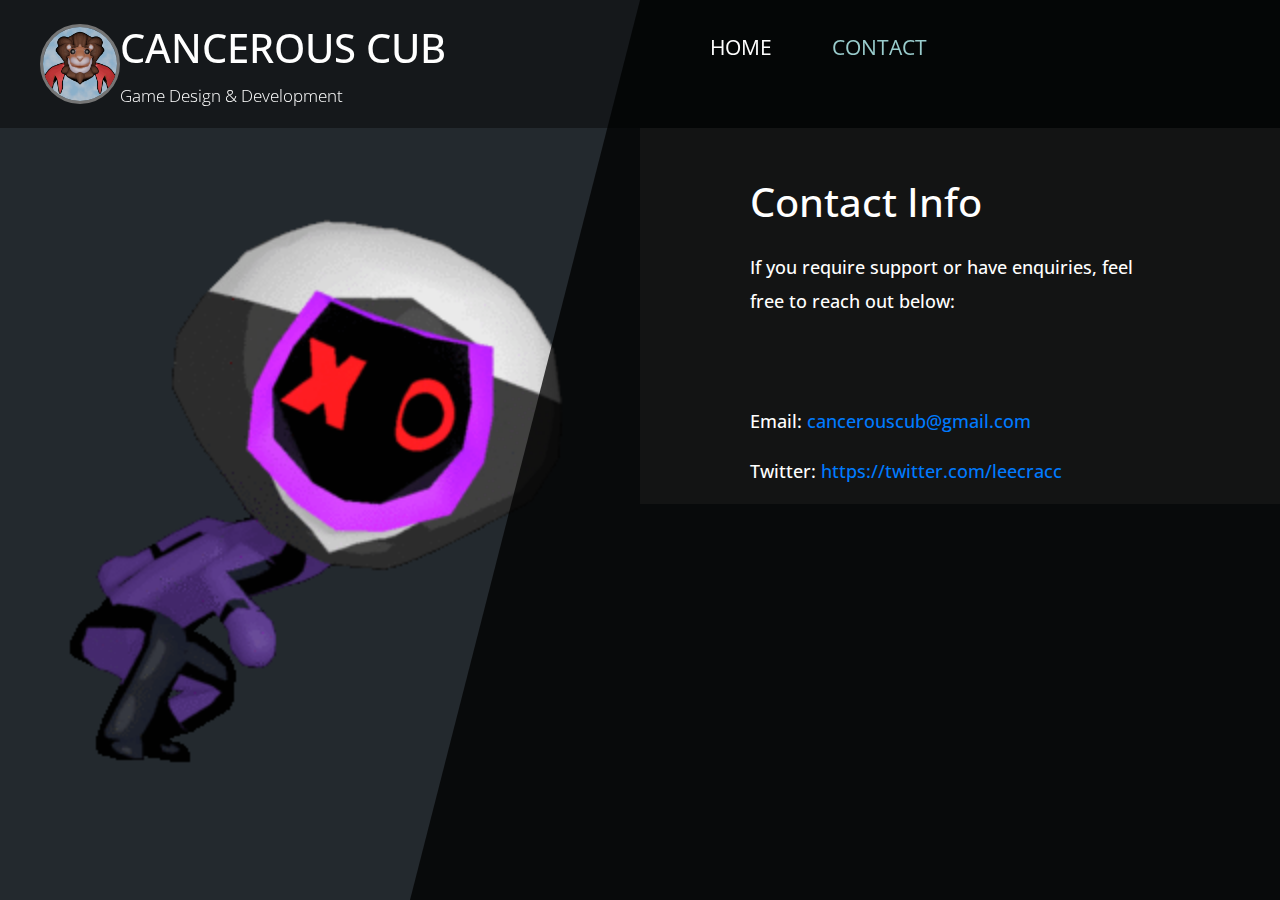
==== contact.html @ 7f6781f4 "Website push" ====
<!DOCTYPE html>
<html lang="en">

<head>
    <meta charset="UTF-8">
    <meta name="viewport" content="width=device-width, initial-scale=1.0">
    <meta http-equiv="X-UA-Compatible" content="ie=edge">
    <title>Contact Page</title>
    <link href="https://fonts.googleapis.com/css?family=Open+Sans:300,400" rel="stylesheet" /> <!-- https://fonts.google.com/ -->
    <link href="css/bootstrap.min.css" rel="stylesheet" /> <!-- https://getbootstrap.com/ -->
    <link href="fontawesome/css/all.min.css" rel="stylesheet" /> <!-- https://fontawesome.com/ -->
    <link href="css/templatemo-diagoona.css" rel="stylesheet" />
<!--

TemplateMo 550 Diagoona

https://templatemo.com/tm-550-diagoona

-->
</head>
<body>
    <div class="tm-container">
        <div>
            <div class="tm-row pt-4 custom-header">
                <div class="tm-col-left">
                    <div class="tm-site-header media">
                        
                        <!-- <i class="fas fa-umbrella-beach fa-3x mt-1 tm-logo"></i> -->
                        <img src="img/leecra-icon2.png" class="icon_test" style="height: 80px; display: inline-block; position: relative; top: 0px; left: 0px; border-radius: 50%; border-style: solid; border-color: rgb(117, 117, 117)">
                        <div class="media-body">
                            <h1 class="tm-sitename text-uppercase">cancerous cub</h1>
                            <p class="tm-slogon">Game Design & Development</p>
                        </div>        
                    </div>
                </div>
                <div class="tm-col-right">
                    <nav class="navbar navbar-expand-lg" id="tm-main-nav">
                        <button class="navbar-toggler toggler-example mr-0 ml-auto" type="button" 
                            data-toggle="collapse" data-target="#navbar-nav" 
                            aria-controls="navbar-nav" aria-expanded="false" aria-label="Toggle navigation">
                            <span><i class="fas fa-bars"></i></span>
                        </button>
                        <div class="collapse navbar-collapse tm-nav" id="navbar-nav">
                            <ul class="navbar-nav text-uppercase">
                                <li class="nav-item">
                                    <a class="nav-link tm-nav-link" href="index.html">Home</a>
                                </li>                           
                                <li class="nav-item active">
                                    <a class="nav-link tm-nav-link" href="contact.html">Contact <span class="sr-only">(current)</span></a>
                                </li>
                            </ul>                            
                        </div>                        
                    </nav>
                </div>
            </div>
            
            <div class="tm-row">
                <div class="tm-col-left"></div>
                <main class="tm-col-right tm-contact-main"> <!-- Content -->
                    <section class="tm-content tm-contact">
                        <h2 class="mb-4 tm-content-title">Contact Info</h2>
                        <p class="mb-85 contact-text" style="display: inline-block;">If you require support or have enquiries, feel free to reach out below:</p>
                        <p class="contact-text">Email: <a class="email" href="mailto:cancerouscub@gmail.com" target="_blank">cancerouscub@gmail.com</a></p>
                        <p class="contact-text">Twitter: <a class="email" href="https://twitter.com/leecracc" target="_blank">https://twitter.com/leecracc</a></p>


                    </section>
                </main>
            </div>
        </div>        

        <div class="tm-row">
            <div class="tm-col-left text-center">
                <!--
                <ul class="tm-bg-controls-wrapper">
                    <li class="tm-bg-control active" data-id="0"></li>
                    <li class="tm-bg-control" data-id="1"></li>
                    <li class="tm-bg-control" data-id="2"></li>
                </ul>
                -->             
            </div>
            
        </div>

        <div class="tm-bg"> <!-- Diagonal background design -->
            <div class="tm-bg-left"></div>
            <div class="tm-bg-right"></div>
        </div>
    </div>

    <script src="js/jquery-3.4.1.min.js"></script>
    <script src="js/bootstrap.min.js"></script>
    <script src="js/jquery.backstretch.min.js"></script>
    <script src="js/templatemo-script.js"></script>
</body>
</html>
---- css/templatemo-diagoona.css ----
/*
custom css
*/

.header-icon
{
    width: 7%;
    height: 7%;
    top: 0px;
}

.bold-text
{
    font-weight: 500;
}

.contact-text
{
    font-weight: 500;
    font-size: large;
}

.custom-header
{
    position: sticky;
    top: 0; 
    background-color: rgba(0, 0, 0, 0.4);
}

/*

TemplateMo 550 Diagoona

https://templatemo.com/tm-550-diagoona

*/

body {
    font-family: 'Open Sans', Arial, sans-serif;
    font-size: 17px;
    font-weight: 300;
    overflow-x: hidden;
    color: white;
    background-color: #23292e;
}

a { 
    transition: all 0.3s ease; 
    text-decoration: none;
}

ul { padding: 0; }
a:hover { text-decoration: none; }
button:focus { outline: none; }
p { line-height: 1.9; }
.tm-logo { margin-right: 20px; }
.tm-slogan { font-size: 0.8rem; }

/* Navigation */
.navbar-toggler {
    padding: 8px 15px;
    border: 0;
    border-radius: 0;
    transform: skewX(-15deg);
    background-color: rgba(0,0,0,0.5);
    color: white;    
}

.navbar-toggler i { transform: skewX(15deg); }

.navbar-expand-lg {
    padding-left: 0;
    padding-right: 0;
}

.navbar-expand-lg .navbar-nav .nav-link { padding: 0; }

.navbar-expand-lg .navbar-nav .tm-nav-link {
    font-size: 1.3rem;
    font-weight: 400;
    color: white;    
    padding-bottom: 30px;    
}

.nav-item { margin-right: 60px; }

.nav-item:last-child { margin-right: 0; }

.nav-item.active .tm-nav-link,
.nav-item:hover .tm-nav-link {
    color: #9CC;
}

/* Page Background */
.tm-bg {
    position: absolute;
    left: 0;
    right: 0;
    width: 100%;
    height: 100%;
    display: flex;
    z-index: -1000;
}

.tm-bg-left,
.tm-bg-right {
    position: relative;
    width: 50%;
    height: 100%;
}

.tm-bg-right { background-color: rgba(0,0,0,0.75); }

.tm-bg-left {
    border-right: 230px solid rgba(0,0,0,0.75);
    border-top: 100vh solid transparent;
}

.tm-bg-controls-wrapper {
    display: inline-block;
    margin-left: -150px;
}

.tm-bg-control {
    display: inline-block;
    width: 14px;
    height: 14px;
    background-color: rgba(255,255,255,0.5);
    margin: 6px;
    cursor: pointer;
}

.tm-bg-control.active,
.tm-bg-control:hover {
    background-color: white;
}

.tm-container {
    width: 100%;
    height: 100%;
    min-height: 100vh;
    position: relative;
    display: flex;
    flex-direction: column;
    justify-content: space-between;  
}

.tm-row { display: flex; }

.tm-col-left {
    width: 50%;
    height: 100%;
    padding-left: 40px;  
    padding-right: 40px;
}

.tm-col-right {
    width: 50%;
    height: 100%;
    padding-left: 70px;
    padding-right: 70px;
}

.tm-content {
    max-width: 660px;
    margin-top: 50px;
    padding-right: 20px;
}

.tm-about { max-width: 525px; }

::-webkit-scrollbar {
    -webkit-appearance: none;
    width: 10px;
}
  
::-webkit-scrollbar-thumb {
    border-radius: 5px;
    background-color: rgba(255,255,255,.8);
    box-shadow: 0 0 1px rgba(255,255,255,.8);
}

.tm-content-title { font-size: 2.5rem; }
hr { border-top: 1px solid white; }

.btn {
    padding: 10px 25px;
    border-radius: 0;
}

.btn-big {
    padding: 9px 40px;
    font-size: 1.2rem;;
}

.btn-primary {
    background-color: white;
    color: black;
    border: 0;
}

.btn-primary:hover {
    background-color: #9CC;
    color: black;
}

.tm-site-footer {
    padding: 40px 0 20px;
    max-width: 660px;
    font-size: 0.95rem;
}

.tm-col-footer { padding-left: 0; }
.tm-text-link { color: white; }

.tm-text-link:hover,
.tm-text-link:focus {
    color: #9CC;
}

/* Service */ 
.tm-service-text { max-width: 365px; }
.tm-service-img { margin-right: 25px; }
.tm-service-img-r { margin-left: 25px; }

/* Contact */
.form-control,
textarea {    
    color: white;
    background-color: transparent;
    background-clip: padding-box;
    border: none;
    border-bottom: 1px solid #999A9B;
    border-radius: 0;
    transition: border-color 0.15s ease-in-out, box-shadow 0.15s ease-in-out;
    padding: 10px 0;
    font-family: 'Open Sans', Arial, sans-serif;
    font-size: 1rem;
    font-weight: 400;
    line-height: 1.5;
}

.form-control:focus {
    color: white;
    background-color: transparent;    
    box-shadow: none;
    border-color: #9CC;
    outline: none;
}

.mb-85 { margin-bottom: 85px; }
.tm-contact-main { max-width: 690px; background-color: #131414;}

.tm-contact {
    max-width: 420px;
    margin-left: auto;
    margin-right: auto;
}

.form-control::-webkit-input-placeholder { color: white; } /* Edge */  
.form-control:-ms-input-placeholder { color: white; } /* Internet Explorer 10-11 */  
.form-control::placeholder { color: white; }

@media (max-width: 1200px) {
    .nav-item { margin-right: 30px; }

    .tm-page-right {
        padding-left: 30px;
        padding-right: 30px;
    }
}

@media (max-width: 992px) {    
    .tm-nav {
        position: absolute;
        background: rgba(0, 0, 0, 0.8);
        color: white;
        top: 44px;
        right: 4px;
    }

    .navbar-expand-lg .navbar-nav .tm-nav-link {
        color: white;
        font-size: 1.1rem;
        padding: 13px 20px;
    }

    .nav-item { margin-right: 0; }

    .nav-item.active .tm-nav-link,
    .nav-item:hover .tm-nav-link {
        color: #9CC;
    }

    .tm-content { margin-top: 20px; }
    .tm-site-footer { padding-top: 40px; }
    .tm-col-left { width: 40%; }

    .tm-col-right {
        width: 60%;
        padding-left: 100px;
        padding-right: 30px;
    }
    
    .tm-col-footer { padding-left: 0; }
}

@media (max-width: 768px) {
    .tm-row { flex-direction: column; }

    .tm-col-left,
    .tm-col-right,
    .tm-bg-left,
    .tm-bg-right {
        width: 100%;
    }

    #tm-main-nav {
        position: fixed;
        top: 50px;
        right: 40px;
        padding-bottom: 0;
    }  
    
    .tm-bg { flex-direction: column; }

    .tm-bg-left {
        height: 200px;        
        border-bottom: 50px solid rgba(0,0,0,0.5);
        border-right: 0;
        border-top: 0;
    }

    .tm-bg-right { height: calc(100% - 200px); }

    .tm-bg-controls-wrapper {
        margin-left: 0;
        margin-top: 50px;
    }

    .tm-content {
        max-height: none;
        margin-top: 40px;
    }

    .tm-col-right {
        padding-top: 40px;
        padding-left: 30px;
    }

    .tm-col-footer {
        padding-left: 10px;
        padding-right: 10px;
    }
}

@media (max-width: 460px) {
    .tm-logo { margin-right: 15px; }
    .tm-sitename { font-size: 1.8rem; }
    .tm-slogon { font-size: 0.8rem; }
}

@media (max-width: 450px), (min-width: 768px) and (max-width: 830px), (min-width: 992px) and (max-width: 1040px) {
    .tm-service-media { flex-direction: column; }
    .tm-service-media-img-l { flex-direction: column-reverse; }
    .tm-service-text { margin-top: 20px; }
    .tm-service-img { margin-right: 0; }
    .tm-service-img-r { margin-left: 0; }
}
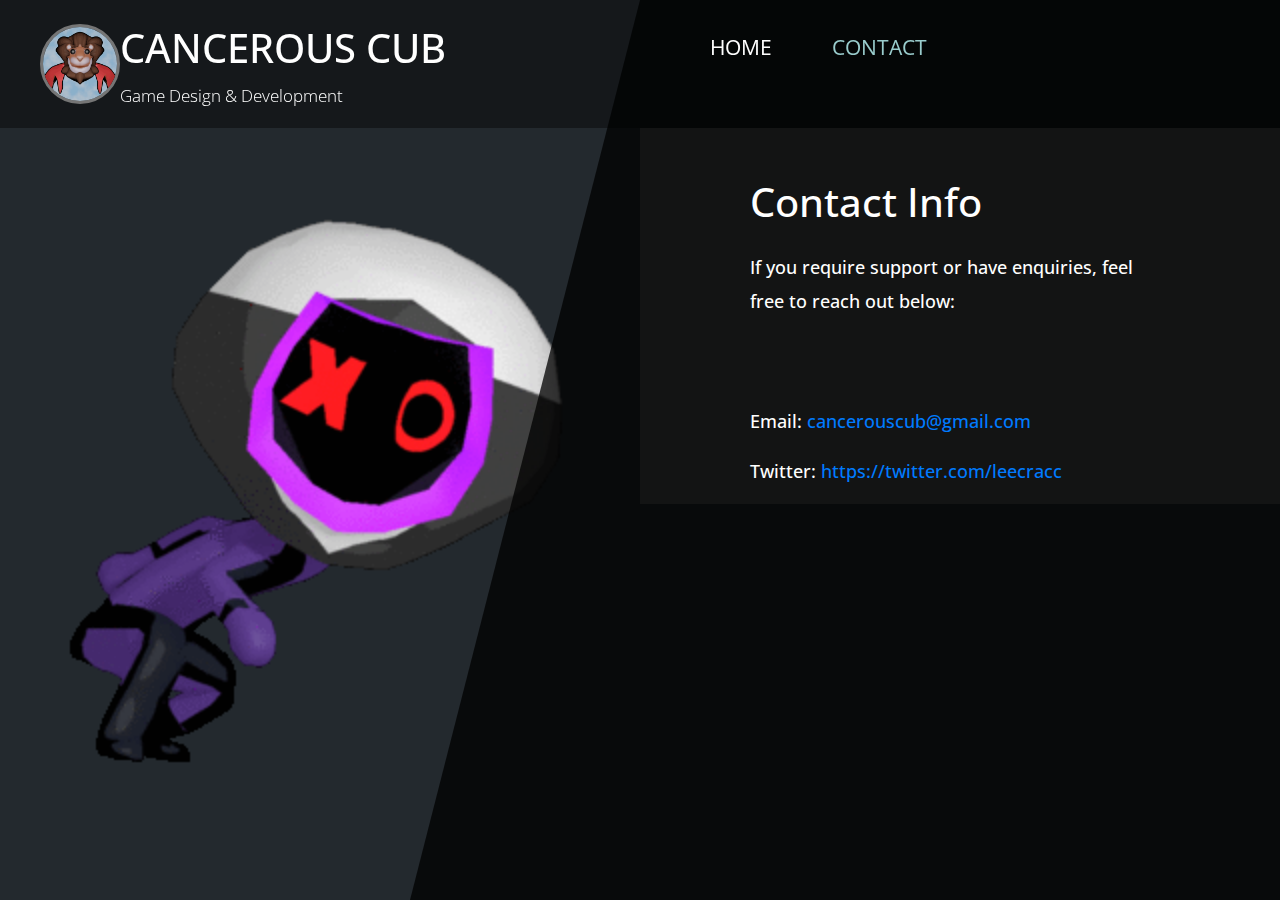
==== commit 08c9bfa1: "Added favicon" ====
--- a/contact.html
+++ b/contact.html
@@ -10,6 +10,7 @@
     <link href="css/bootstrap.min.css" rel="stylesheet" /> <!-- https://getbootstrap.com/ -->
     <link href="fontawesome/css/all.min.css" rel="stylesheet" /> <!-- https://fontawesome.com/ -->
     <link href="css/templatemo-diagoona.css" rel="stylesheet" />
+    <link rel="icon" href="img/favicon.ico">
 <!--
 
 TemplateMo 550 Diagoona
